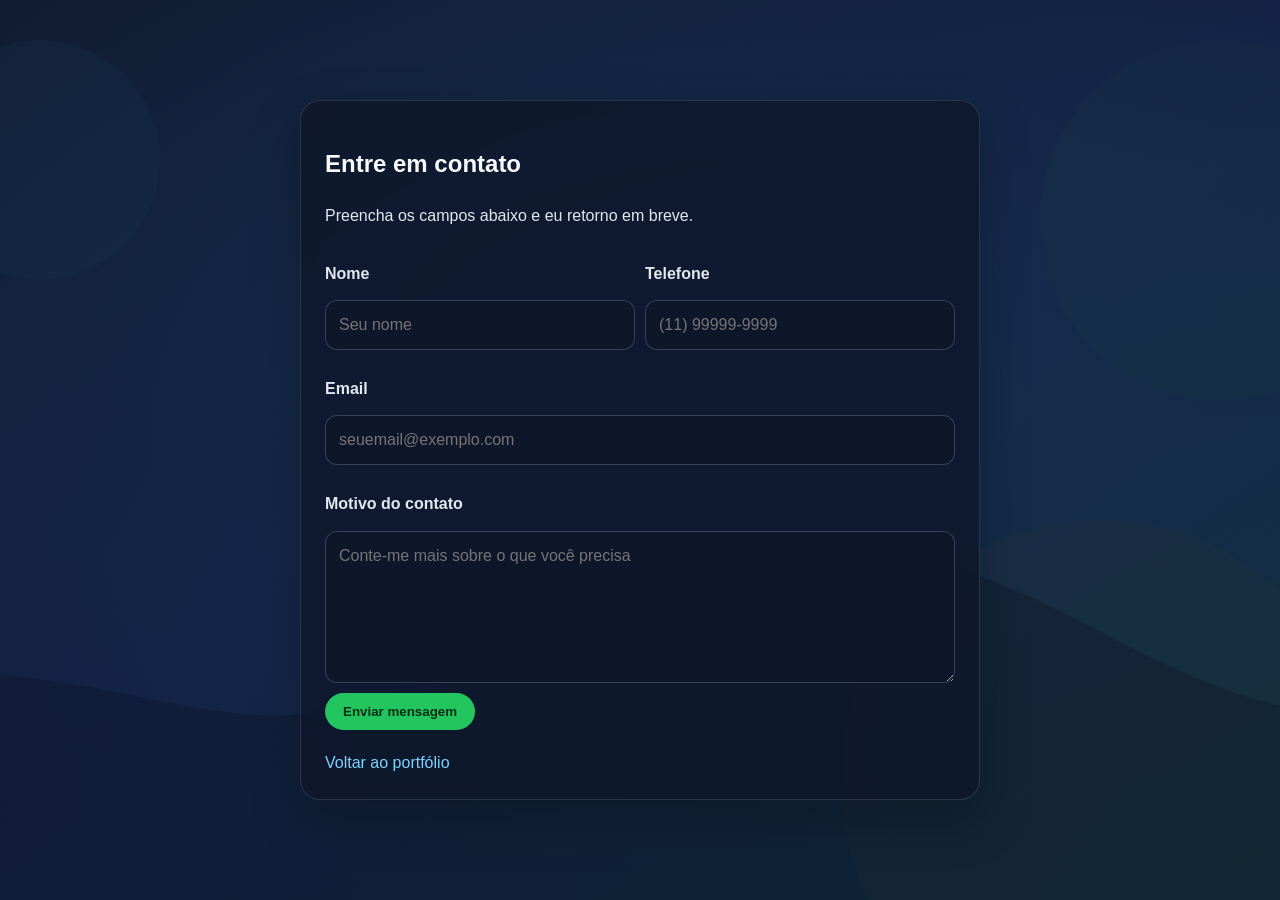
==== contato.html @ 2a39538d "Primeira versão do meu site" ====
<!DOCTYPE html>
<html lang="pt-BR">
    <head>
        <meta charset="UTF-8">
        <meta name="viewport" content="width=device-width, initial-scale=1.0">
        <title>Contato | MadDev Studio</title>
        <link rel="stylesheet" href="style.css">
    </head>
    <body>
        <main class="contact-page">
            <section class="panel contact-panel">
                <h2>Entre em contato</h2>
                <p>Preencha os campos abaixo e eu retorno em breve.</p>

                <form class="contact-form" action="https://formsubmit.co/ajax/maddev3005@gmail.com" method="POST">
                    <input type="hidden" name="_subject" value="Nova mensagem pelo portfólio">
                    <input type="hidden" name="_captcha" value="false">
                    <input type="hidden" name="_template" value="table">
                    <div class="contact-form__row">
                        <div class="field">
                            <label for="nome">Nome</label>
                            <input id="nome" name="nome" type="text" placeholder="Seu nome" value="" required>
                        </div>

                        <div class="field">
                            <label for="telefone">Telefone</label>
                            <input id="telefone" name="telefone" type="tel" placeholder="(11) 99999-9999" value="" required>
                        </div>
                    </div>

                    <div class="field field--full">
                        <label for="email">Email</label>
                        <input id="email" name="email" type="email" placeholder="seuemail@exemplo.com" required>
                    </div>

                    <div class="field field--full">
                        <label for="motivo">Motivo do contato</label>
                        <textarea id="motivo" name="motivo" rows="5" placeholder="Conte-me mais sobre o que você precisa" required></textarea>
                    </div>

                    <button type="submit">Enviar mensagem</button>
                </form>

                <div class="social-links">
                    <a href="index.html">Voltar ao portfólio</a>
                </div>
            </section>
        </main>
    </body>
</html>
---- style.css ----
* {
    box-sizing: border-box;
}

body {
    margin: 0;
    font-family: Arial, Helvetica, sans-serif;
    background-color: #0f172a;
    background-image: linear-gradient(rgba(15, 23, 42, 0.72), rgba(15, 23, 42, 0.72)), url("img/fundo.svg");
    background-size: cover;
    background-position: center;
    background-attachment: fixed;
    color: #e2e8f0;
    line-height: 1.6;
}

main {
    max-width: 900px;
    margin: 0 auto;
    padding: 24px;
}

.contact-page {
    min-height: 100vh;
    display: grid;
    place-items: center;
    padding: 24px;
}

.contact-panel {
    width: min(680px, 100%);
}

.hero {
    max-width: 1100px;
    margin: 0 auto;
    padding: 72px 24px 40px;
    display: grid;
    grid-template-columns: 1.4fr 0.9fr;
    gap: 24px;
    align-items: center;
}

.hero__content,
.hero__card,
.panel {
    background: rgba(15, 23, 42, 0.78);
    border: 1px solid rgba(148, 163, 184, 0.2);
    border-radius: 20px;
    box-shadow: 0 20px 50px rgba(0, 0, 0, 0.25);
    backdrop-filter: blur(10px);
}

.hero__content {
    padding: 32px;
}

.hero__card {
    padding: 24px;
    text-align: center;
}

.eyebrow {
    margin: 0 0 12px;
    color: #7dd3fc;
    text-transform: uppercase;
    letter-spacing: 0.18em;
    font-size: 0.82rem;
    font-weight: 700;
}

.hero h1 {
    margin: 0;
    font-size: clamp(2rem, 5vw, 3.8rem);
    color: #f8fafc;
    line-height: 1.1;
}

.hero p {
    color: #cbd5e1;
    margin: 16px 0 0;
}

.hero__actions {
    display: flex;
    flex-wrap: wrap;
    gap: 12px;
    margin-top: 24px;
}

.button {
    display: inline-flex;
    align-items: center;
    justify-content: center;
    min-height: 46px;
    padding: 0 18px;
    border-radius: 999px;
    font-weight: 700;
    text-decoration: none;
    transition: transform 0.2s ease, opacity 0.2s ease;
}

.button:hover {
    transform: translateY(-2px);
    text-decoration: none;
}

.button--primary {
    background: #38bdf8;
    color: #081120;
}

.button--secondary {
    border: 1px solid rgba(125, 211, 252, 0.35);
    color: #e2e8f0;
}

.panel {
    margin: 24px auto;
    padding: 24px;
    max-width: 900px;
    color: #e2e8f0;
}

#contato {
    max-width: 680px;
    padding: 18px;
}

.panel h2,
.panel h3 {
    color: #f8fafc;
}

.services {
    display: grid;
    grid-template-columns: repeat(auto-fit, minmax(180px, 1fr));
    gap: 16px;
    margin: 16px 0 24px;
}

.services article {
    padding: 18px;
    border-radius: 16px;
    background: rgba(148, 163, 184, 0.08);
    border: 1px solid rgba(148, 163, 184, 0.15);
}

label {
    display: block;
    margin: 16px 0 8px;
    font-weight: 700;
}

input,
select,
textarea {
    width: 100%;
    padding: 11px 13px;
    border: 1px solid rgba(148, 163, 184, 0.3);
    border-radius: 12px;
    background: rgba(15, 23, 42, 0.8);
    color: #e2e8f0;
    font: inherit;
}

textarea {
    resize: vertical;
}

.contact-form {
    display: grid;
    gap: 10px;
    margin-top: 12px;
}

.contact-form__row {
    display: grid;
    grid-template-columns: repeat(2, minmax(0, 1fr));
    gap: 10px;
}

.field {
    display: grid;
    gap: 6px;
}

.field--full {
    grid-column: 1 / -1;
}

.contact-form button {
    width: fit-content;
    padding: 11px 18px;
    border: 0;
    border-radius: 999px;
    background: #22c55e;
    color: #052e16;
    font-weight: 700;
    cursor: pointer;
}

#contato p {
    margin-top: 6px;
    margin-bottom: 10px;
}

ul {
    padding-left: 20px;
}

.skills {
    display: flex;
    flex-wrap: wrap;
    gap: 12px;
    list-style: none;
    padding-left: 0;
}

.skills li {
    padding: 10px 14px;
    border-radius: 999px;
    background: rgba(125, 211, 252, 0.14);
    border: 1px solid rgba(125, 211, 252, 0.18);
}

img {
    display: block;
    max-width: 220px;
    margin: 0 auto 16px;
    height: auto;
    border-radius: 18px;
    border: 3px solid rgba(125, 211, 252, 0.35);
}

a {
    color: #2563eb;
    text-decoration: none;
}

.social-links {
    display: flex;
    flex-wrap: wrap;
    gap: 12px;
    margin-top: 20px;
}

.social-links a {
    color: #7dd3fc;
}

a:hover {
    text-decoration: underline;
}

.footer {
    max-width: 900px;
    margin: 0 auto;
    padding: 12px 24px 40px;
    color: #cbd5e1;
    text-align: center;
}

@media (max-width: 768px) {
    .hero {
        grid-template-columns: 1fr;
        padding-top: 28px;
    }

    .hero__content,
    .hero__card,
    .panel {
        border-radius: 16px;
    }

    .contact-form__row {
        grid-template-columns: 1fr;
    }

    #contato {
        max-width: 100%;
        padding: 16px;
    }
}
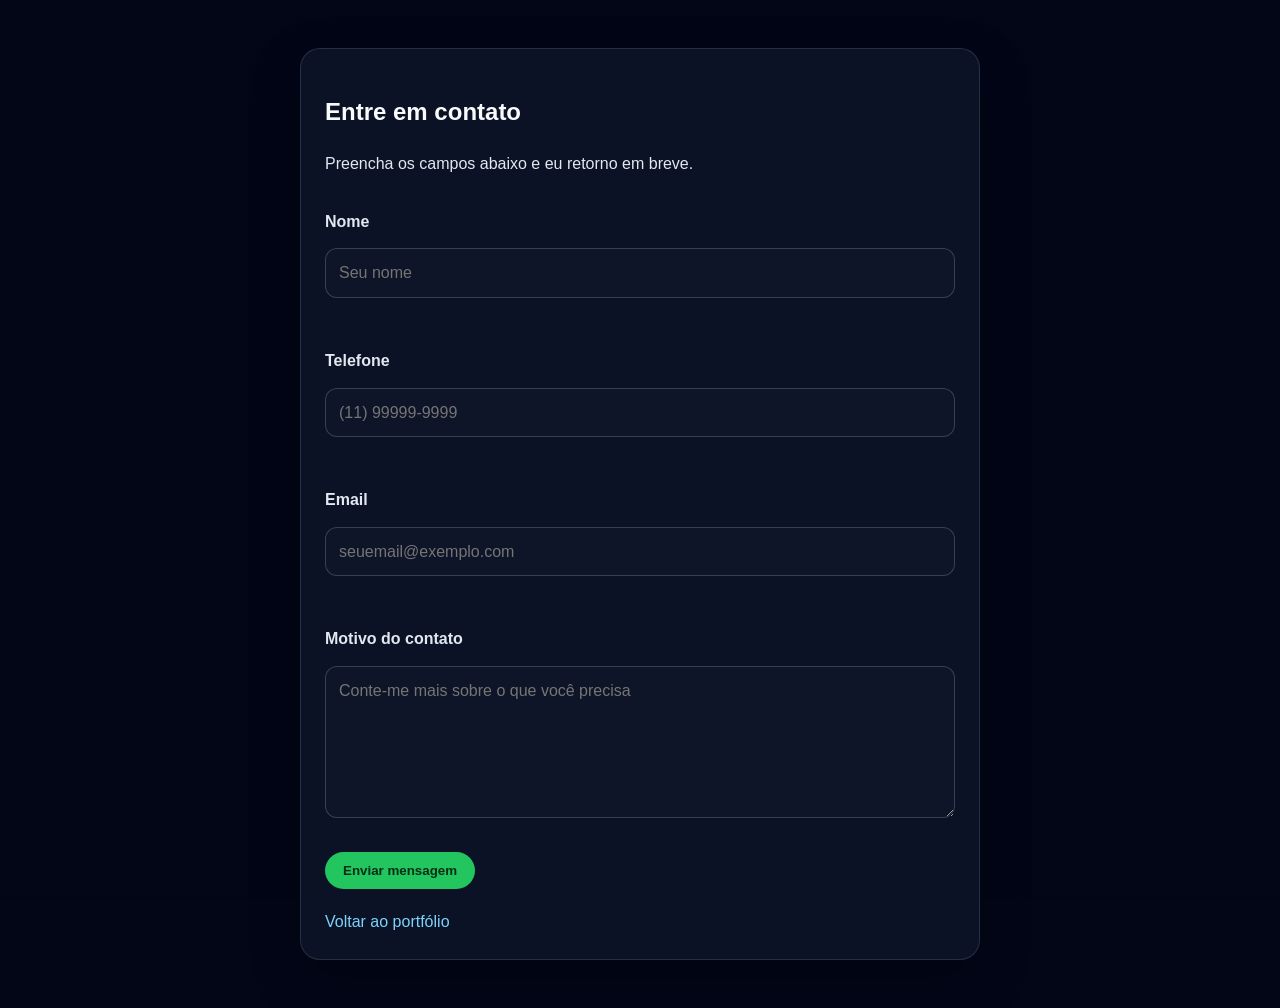
==== commit 2ce21900: "atualizaçao do projeto" ====
--- a/contato.html
+++ b/contato.html
@@ -3,7 +3,7 @@
     <head>
         <meta charset="UTF-8">
         <meta name="viewport" content="width=device-width, initial-scale=1.0">
-        <title>Contato | MadDev Studio</title>
+        <title>Contato | MadDevEngineer</title>
         <link rel="stylesheet" href="style.css">
     </head>
     <body>
@@ -16,26 +16,28 @@
                     <input type="hidden" name="_subject" value="Nova mensagem pelo portfólio">
                     <input type="hidden" name="_captcha" value="false">
                     <input type="hidden" name="_template" value="table">
-                    <div class="contact-form__row">
-                        <div class="field">
-                            <label for="nome">Nome</label>
-                            <input id="nome" name="nome" type="text" placeholder="Seu nome" value="" required>
-                        </div>
+                    <div class="field field--full">
+                        <label for="nome">Nome</label>
+                        <input id="nome" name="nome" type="text" placeholder="Seu nome" value="" required pattern="[A-Za-zÀ-ÿ\s]+" title="Digite apenas letras e espaços">
+                        <span class="field-error" id="nome-error"></span>
+                    </div>
 
-                        <div class="field">
-                            <label for="telefone">Telefone</label>
-                            <input id="telefone" name="telefone" type="tel" placeholder="(11) 99999-9999" value="" required>
-                        </div>
+                    <div class="field field--full">
+                        <label for="telefone">Telefone</label>
+                        <input id="telefone" name="telefone" type="tel" placeholder="(11) 99999-9999" value="" required pattern="[0-9()\s-]{8,15}" inputmode="numeric" title="Digite apenas números, espaços, parênteses ou hífen">
+                        <span class="field-error" id="telefone-error"></span>
                     </div>
 
                     <div class="field field--full">
                         <label for="email">Email</label>
                         <input id="email" name="email" type="email" placeholder="seuemail@exemplo.com" required>
+                        <span class="field-error" id="email-error"></span>
                     </div>
 
                     <div class="field field--full">
                         <label for="motivo">Motivo do contato</label>
                         <textarea id="motivo" name="motivo" rows="5" placeholder="Conte-me mais sobre o que você precisa" required></textarea>
+                        <span class="field-error" id="motivo-error"></span>
                     </div>
 
                     <button type="submit">Enviar mensagem</button>
@@ -46,5 +48,80 @@
                 </div>
             </section>
         </main>
+
+        <script>
+            const form = document.querySelector('.contact-form');
+            const nameInput = document.getElementById('nome');
+            const phoneInput = document.getElementById('telefone');
+            const emailInput = document.getElementById('email');
+            const messageInput = document.getElementById('motivo');
+
+            const nameRegex = /^[A-Za-zÀ-ÿ\s]+$/;
+            const phoneRegex = /^[0-9()\s-]{8,15}$/;
+            const emailRegex = /^[^\s@]+@[^\s@]+\.[^\s@]+$/;
+
+            const errorElements = {
+                nome: document.getElementById('nome-error'),
+                telefone: document.getElementById('telefone-error'),
+                email: document.getElementById('email-error'),
+                motivo: document.getElementById('motivo-error')
+            };
+
+            function validateField(input, regex, message, errorElement) {
+                const value = input.value.trim();
+
+                if (!value || !regex.test(value)) {
+                    input.setCustomValidity(message);
+                    errorElement.textContent = message;
+                    return false;
+                }
+
+                input.setCustomValidity('');
+                errorElement.textContent = '';
+                return true;
+            }
+
+            function validateName() {
+                return validateField(nameInput, nameRegex, 'Digite apenas letras e espaços.', errorElements.nome);
+            }
+
+            function validatePhone() {
+                return validateField(phoneInput, phoneRegex, 'Digite apenas números, espaços, parênteses ou hífen.', errorElements.telefone);
+            }
+
+            function validateEmail() {
+                return validateField(emailInput, emailRegex, 'Digite um endereço de e-mail válido.', errorElements.email);
+            }
+
+            function validateMessage() {
+                const value = messageInput.value.trim();
+                if (!value) {
+                    messageInput.setCustomValidity('Escreva uma mensagem.');
+                    errorElements.motivo.textContent = 'Escreva uma mensagem.';
+                    return false;
+                }
+
+                messageInput.setCustomValidity('');
+                errorElements.motivo.textContent = '';
+                return true;
+            }
+
+            nameInput.addEventListener('input', validateName);
+            phoneInput.addEventListener('input', validatePhone);
+            emailInput.addEventListener('input', validateEmail);
+            messageInput.addEventListener('input', validateMessage);
+
+            form.addEventListener('submit', (event) => {
+                const nameOk = validateName();
+                const phoneOk = validatePhone();
+                const emailOk = validateEmail();
+                const messageOk = validateMessage();
+
+                if (!nameOk || !phoneOk || !emailOk || !messageOk) {
+                    event.preventDefault();
+                    form.reportValidity();
+                }
+            });
+        </script>
     </body>
 </html>
--- a/style.css
+++ b/style.css
@@ -5,13 +5,30 @@
 body {
     margin: 0;
     font-family: Arial, Helvetica, sans-serif;
-    background-color: #0f172a;
-    background-image: linear-gradient(rgba(15, 23, 42, 0.72), rgba(15, 23, 42, 0.72)), url("img/fundo.svg");
+    background-color: #020617;
+    color: #e2e8f0;
+    line-height: 1.6;
+    min-height: 100vh;
+    position: relative;
+    overflow-x: hidden;
+}
+
+body::before {
+    content: "";
+    position: fixed;
+    inset: 0;
+    background: linear-gradient(rgba(2, 6, 23, 0.72), rgba(2, 6, 23, 0.72));
+    z-index: -1;
+    pointer-events: none;
+}
+
+#bg-anim {
+    position: fixed;
+    inset: 0;
+    z-index: -2;
     background-size: cover;
     background-position: center;
-    background-attachment: fixed;
-    color: #e2e8f0;
-    line-height: 1.6;
+    transition: background-image 0.8s ease;
 }
 
 main {
@@ -174,12 +191,6 @@
     margin-top: 12px;
 }
 
-.contact-form__row {
-    display: grid;
-    grid-template-columns: repeat(2, minmax(0, 1fr));
-    gap: 10px;
-}
-
 .field {
     display: grid;
     gap: 6px;
@@ -187,6 +198,12 @@
 
 .field--full {
     grid-column: 1 / -1;
+}
+
+.field-error {
+    min-height: 18px;
+    font-size: 0.9rem;
+    color: #fda4af;
 }
 
 .contact-form button {
@@ -253,6 +270,112 @@
     text-decoration: underline;
 }
 
+.chat-widget {
+    position: fixed;
+    right: 20px;
+    bottom: 20px;
+    z-index: 1000;
+}
+
+.chat-toggle {
+    width: 56px;
+    height: 56px;
+    border: 0;
+    border-radius: 50%;
+    background: linear-gradient(135deg, #38bdf8, #2563eb);
+    color: white;
+    font-size: 24px;
+    cursor: pointer;
+    box-shadow: 0 12px 30px rgba(0, 0, 0, 0.25);
+}
+
+.chat-panel-widget {
+    display: none;
+    width: min(360px, calc(100vw - 24px));
+    padding: 14px;
+    border-radius: 20px;
+    background: rgba(15, 23, 42, 0.96);
+    border: 1px solid rgba(125, 211, 252, 0.2);
+    box-shadow: 0 20px 50px rgba(0, 0, 0, 0.3);
+    margin-bottom: 12px;
+}
+
+.chat-widget.is-open .chat-panel-widget {
+    display: block;
+}
+
+.chat-header {
+    display: flex;
+    align-items: center;
+    justify-content: space-between;
+    gap: 10px;
+}
+
+.chat-header h3 {
+    margin: 0;
+    color: #f8fafc;
+}
+
+.chat-close {
+    border: 0;
+    background: transparent;
+    color: #e2e8f0;
+    font-size: 1.2rem;
+    cursor: pointer;
+}
+
+.chat-box {
+    display: flex;
+    flex-direction: column;
+    gap: 10px;
+    min-height: 220px;
+    max-height: 320px;
+    overflow-y: auto;
+    padding: 12px;
+    border-radius: 14px;
+    background: rgba(2, 6, 23, 0.6);
+    border: 1px solid rgba(125, 211, 252, 0.16);
+    margin: 10px 0;
+}
+
+.chat-message {
+    max-width: 85%;
+    padding: 10px 12px;
+    border-radius: 12px;
+    line-height: 1.5;
+}
+
+.chat-message--bot {
+    background: rgba(56, 189, 248, 0.16);
+    color: #e0f2fe;
+    align-self: flex-start;
+}
+
+.chat-message--user {
+    background: rgba(34, 197, 94, 0.18);
+    color: #dcfce7;
+    align-self: flex-end;
+}
+
+.chat-input-row {
+    display: flex;
+    gap: 10px;
+}
+
+.chat-input-row input {
+    flex: 1;
+}
+
+.chat-input-row button {
+    padding: 11px 16px;
+    border: 0;
+    border-radius: 999px;
+    background: #38bdf8;
+    color: #081120;
+    font-weight: 700;
+    cursor: pointer;
+}
+
 .footer {
     max-width: 900px;
     margin: 0 auto;
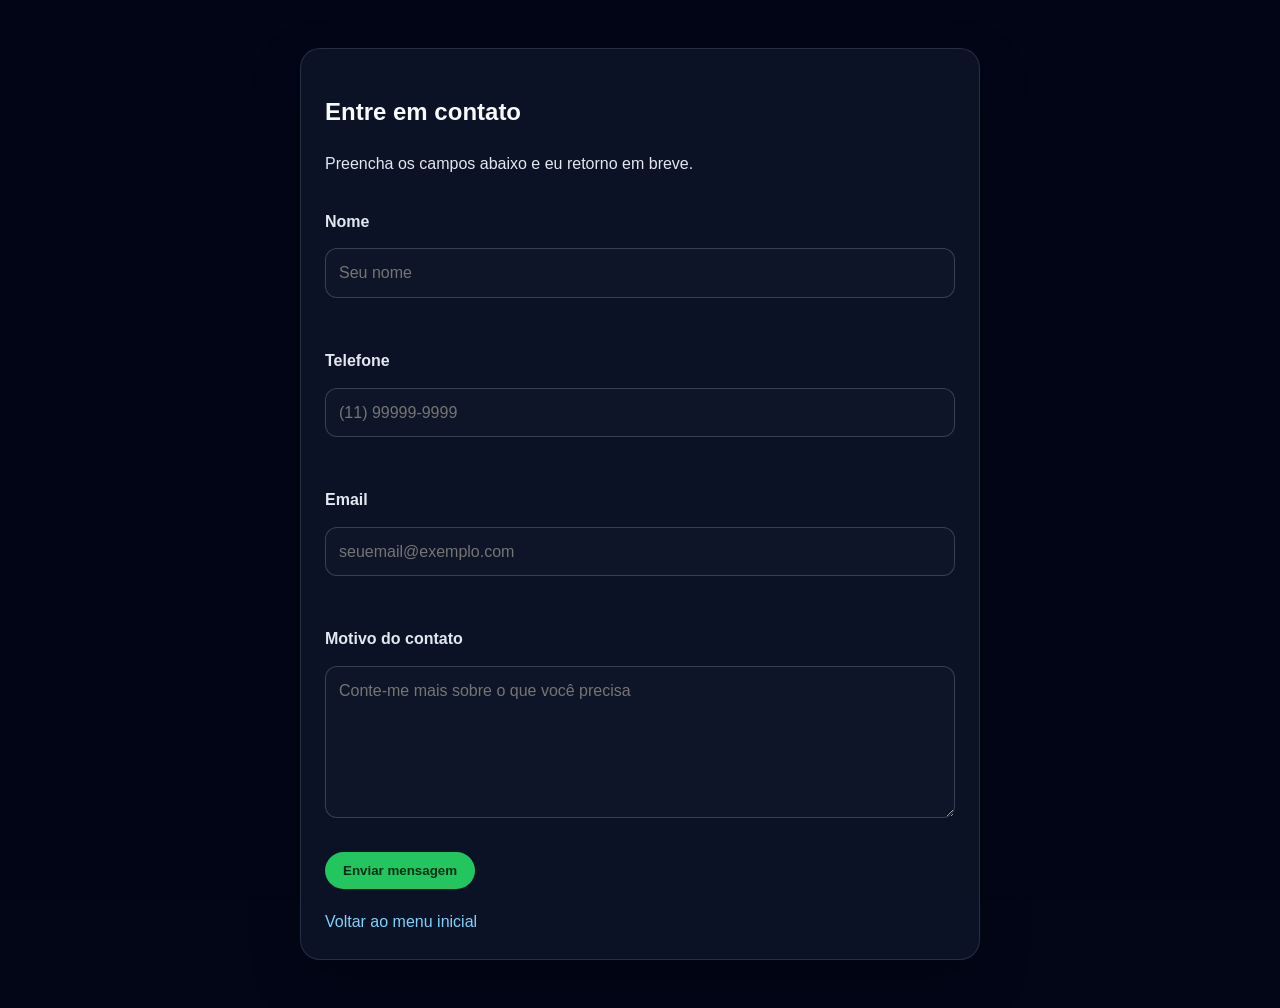
==== commit 61a75903: "atualizaçao no menu" ====
--- a/contato.html
+++ b/contato.html
@@ -44,7 +44,7 @@
                 </form>
 
                 <div class="social-links">
-                    <a href="index.html">Voltar ao portfólio</a>
+                    <a href="index.html">Voltar ao menu inicial</a>
                 </div>
             </section>
         </main>
